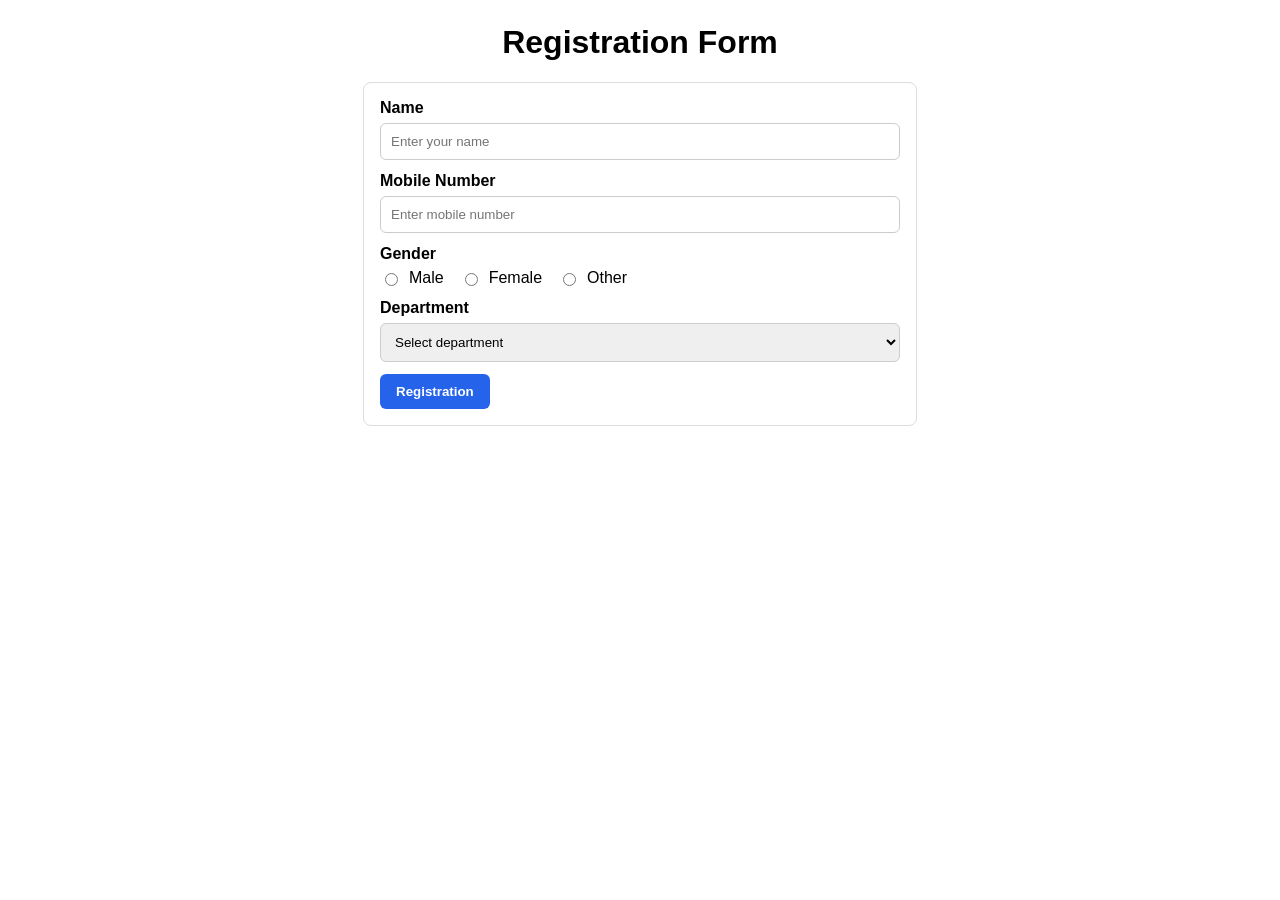
==== index.html @ bb6ff171 "Rename first copy to index.html" ====
<!doctype html>
<html lang="en">
<head>
  <meta charset="utf-8" />
  <meta name="viewport" content="width=device-width, initial-scale=1" />
  <title>Registration</title>
  <style>
    body { font-family: Arial, Helvetica, sans-serif; margin: 24px; }
    h1 { text-align: center; }
    form { max-width: 520px; padding: 16px; border: 1px solid #ddd; border-radius: 8px; margin: 0 auto; }
    .row { margin-bottom: 12px; }
    label { display: block; margin-bottom: 6px; font-weight: 600; }
    input[type="text"], input[type="tel"], select {
      width: 100%;
      padding: 10px;
      border: 1px solid #ccc;
      border-radius: 6px;
      box-sizing: border-box;
    }
    .gender-group { display: flex; gap: 16px; align-items: center; flex-wrap: wrap; }
    .gender-group label { display: inline-flex; gap: 8px; font-weight: 400; margin: 0; }
    button {
      padding: 10px 16px;
      border: 0;
      border-radius: 6px;
      background: #2563eb;
      color: white;
      cursor: pointer;
      font-weight: 700;
    }
    button:hover { background: #1d4ed8; }
  </style>
</head>
<body>
  <h1>Registration Form</h1>
  <form action="success.html" method="get">
    <div class="row">
      <label for="name">Name</label>
      <input id="name" name="name" type="text" placeholder="Enter your name" required />
    </div>
    <div class="row">
      <label for="mobile">Mobile Number</label>
      <input
        id="mobile"
        name="mobile"
        type="tel"
        inputmode="tel"
        placeholder="Enter mobile number"
        pattern="[0-9]{10}"
        title="Enter a 10-digit mobile number"
        required
      />
    </div>
    <div class="row">
      <label>Gender</label>
      <div class="gender-group" role="radiogroup" aria-label="Gender">
        <label><input type="radio" name="gender" value="Male" required /> Male</label>
        <label><input type="radio" name="gender" value="Female" /> Female</label>
        <label><input type="radio" name="gender" value="Other" /> Other</label>
      </div>
    </div>
    <div class="row">
      <label for="department">Department</label>
      <select id="department" name="department" required>
        <option value="" selected disabled>Select department</option>
        <option value="CSE">CSE</option>
        <option value="ECE">ECE</option>
        <option value="EEE">EEE</option>
        <option value="MECH">Mechanical</option>
        <option value="CIVIL">Civil</option>
      </select>
    </div>
    <button type="submit">Registration</button>
  </form>
</body>
</html>
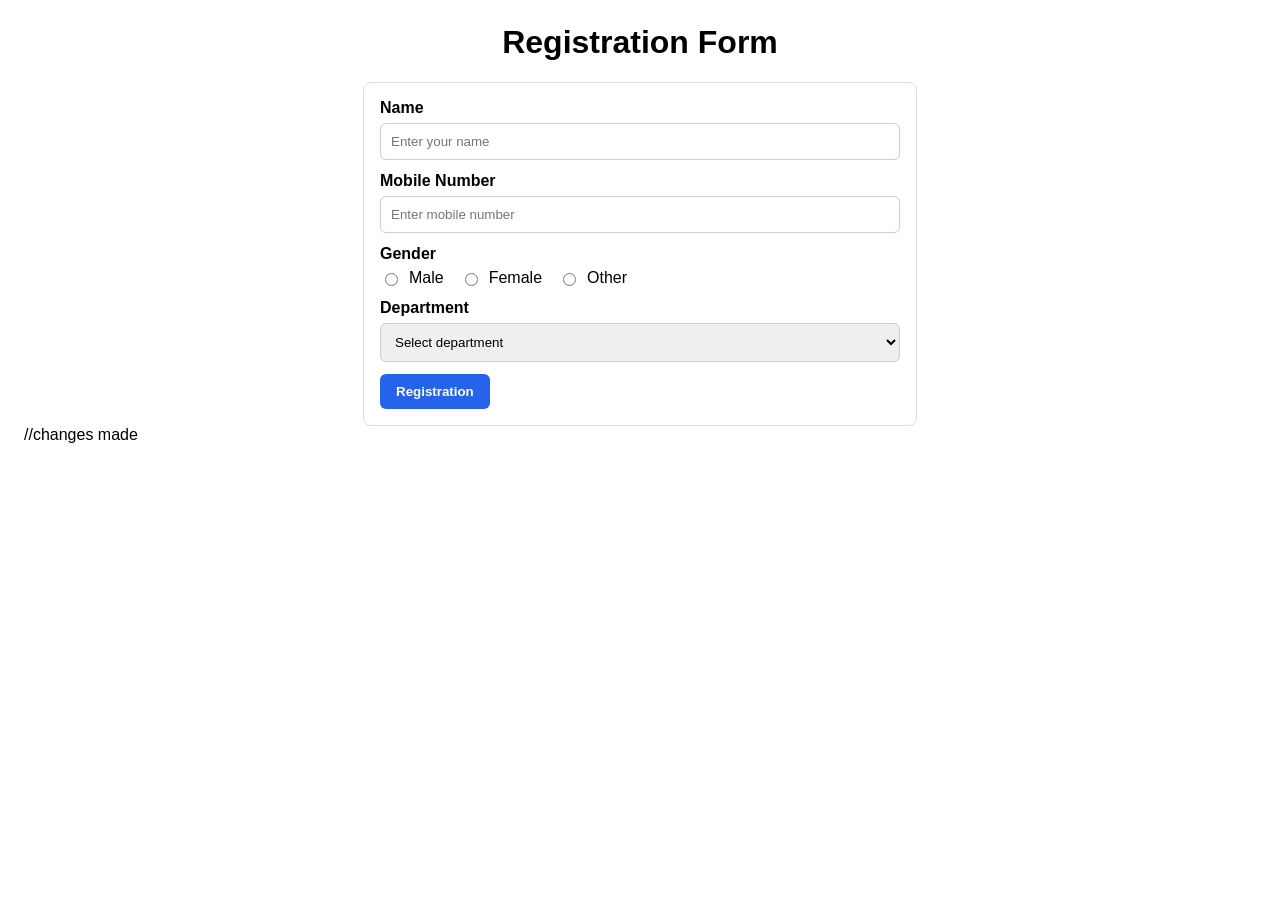
==== commit 20fdcf5b: "Update index.html added a comment line" ====
--- a/index.html
+++ b/index.html
@@ -1,76 +1,78 @@
-<!doctype html>
-<html lang="en">
-<head>
-  <meta charset="utf-8" />
-  <meta name="viewport" content="width=device-width, initial-scale=1" />
-  <title>Registration</title>
-  <style>
-    body { font-family: Arial, Helvetica, sans-serif; margin: 24px; }
-    h1 { text-align: center; }
-    form { max-width: 520px; padding: 16px; border: 1px solid #ddd; border-radius: 8px; margin: 0 auto; }
-    .row { margin-bottom: 12px; }
-    label { display: block; margin-bottom: 6px; font-weight: 600; }
-    input[type="text"], input[type="tel"], select {
-      width: 100%;
-      padding: 10px;
-      border: 1px solid #ccc;
-      border-radius: 6px;
-      box-sizing: border-box;
-    }
-    .gender-group { display: flex; gap: 16px; align-items: center; flex-wrap: wrap; }
-    .gender-group label { display: inline-flex; gap: 8px; font-weight: 400; margin: 0; }
-    button {
-      padding: 10px 16px;
-      border: 0;
-      border-radius: 6px;
-      background: #2563eb;
-      color: white;
-      cursor: pointer;
-      font-weight: 700;
-    }
-    button:hover { background: #1d4ed8; }
-  </style>
-</head>
-<body>
-  <h1>Registration Form</h1>
-  <form action="success.html" method="get">
-    <div class="row">
-      <label for="name">Name</label>
-      <input id="name" name="name" type="text" placeholder="Enter your name" required />
-    </div>
-    <div class="row">
-      <label for="mobile">Mobile Number</label>
-      <input
-        id="mobile"
-        name="mobile"
-        type="tel"
-        inputmode="tel"
-        placeholder="Enter mobile number"
-        pattern="[0-9]{10}"
-        title="Enter a 10-digit mobile number"
-        required
-      />
-    </div>
-    <div class="row">
-      <label>Gender</label>
-      <div class="gender-group" role="radiogroup" aria-label="Gender">
-        <label><input type="radio" name="gender" value="Male" required /> Male</label>
-        <label><input type="radio" name="gender" value="Female" /> Female</label>
-        <label><input type="radio" name="gender" value="Other" /> Other</label>
-      </div>
-    </div>
-    <div class="row">
-      <label for="department">Department</label>
-      <select id="department" name="department" required>
-        <option value="" selected disabled>Select department</option>
-        <option value="CSE">CSE</option>
-        <option value="ECE">ECE</option>
-        <option value="EEE">EEE</option>
-        <option value="MECH">Mechanical</option>
-        <option value="CIVIL">Civil</option>
-      </select>
-    </div>
-    <button type="submit">Registration</button>
-  </form>
-</body>
-</html>
+<!doctype html>
+<html lang="en">
+<head>
+  <meta charset="utf-8" />
+  <meta name="viewport" content="width=device-width, initial-scale=1" />
+  <title>Registration</title>
+  <link rel="stylesheet" href="style.css" />
+  <style>
+    body { font-family: Arial, Helvetica, sans-serif; margin: 24px; }
+    h1 { text-align: center; }
+    form { max-width: 520px; padding: 16px; border: 1px solid #ddd; border-radius: 8px; margin: 0 auto; }
+    .row { margin-bottom: 12px; }
+    label { display: block; margin-bottom: 6px; font-weight: 600; }
+    input[type="text"], input[type="tel"], select {
+      width: 100%;
+      padding: 10px;
+      border: 1px solid #ccc;
+      border-radius: 6px;
+      box-sizing: border-box;
+    }
+    .gender-group { display: flex; gap: 16px; align-items: center; flex-wrap: wrap; }
+    .gender-group label { display: inline-flex; gap: 8px; font-weight: 400; margin: 0; }
+    button {
+      padding: 10px 16px;
+      border: 0;
+      border-radius: 6px;
+      background: #2563eb;
+      color: white;
+      cursor: pointer;
+      font-weight: 700;
+    }
+    button:hover { background: #1d4ed8; }
+  </style>
+</head>
+<body>
+  <h1>Registration Form</h1>
+  <form action="success.html" method="get">
+    <div class="row">
+      <label for="name">Name</label>
+      <input id="name" name="name" type="text" placeholder="Enter your name" required />
+    </div>
+    <div class="row">
+      <label for="mobile">Mobile Number</label>
+      <input
+        id="mobile"
+        name="mobile"
+        type="tel"
+        inputmode="tel"
+        placeholder="Enter mobile number"
+        pattern="[0-9]{10}"
+        title="Enter a 10-digit mobile number"
+        required
+      />
+    </div>
+    <div class="row">
+      <label>Gender</label>
+      <div class="gender-group" role="radiogroup" aria-label="Gender">
+        <label><input type="radio" name="gender" value="Male" required /> Male</label>
+        <label><input type="radio" name="gender" value="Female" /> Female</label>
+        <label><input type="radio" name="gender" value="Other" /> Other</label>
+      </div>
+    </div>
+    <div class="row">
+      <label for="department">Department</label>
+      <select id="department" name="department" required>
+        <option value="" selected disabled>Select department</option>
+        <option value="CSE">CSE</option>
+        <option value="ECE">ECE</option>
+        <option value="EEE">EEE</option>
+        <option value="MECH">Mechanical</option>
+        <option value="CIVIL">Civil</option>
+      </select>
+    </div>
+    <button type="submit">Registration</button>
+  </form>
+</body>
+//changes made
+</html>
--- a/style.css
+++ b/style.css
@@ -0,0 +1,24 @@
+body { font-family: Arial, Helvetica, sans-serif; margin: 24px; }
+h1 { text-align: center; }
+form { max-width: 520px; padding: 16px; border: 1px solid #ddd; border-radius: 8px; margin: 0 auto; }
+.row { margin-bottom: 12px; }
+label { display: block; margin-bottom: 6px; font-weight: 600; }
+input[type="text"], input[type="tel"], select {
+  width: 100%;
+  padding: 10px;
+  border: 1px solid #ccc;
+  border-radius: 6px;
+  box-sizing: border-box;
+}
+.gender-group { display: flex; gap: 16px; align-items: center; flex-wrap: wrap; }
+.gender-group label { display: inline-flex; gap: 8px; font-weight: 400; margin: 0; }
+button {
+  padding: 10px 16px;
+  border: 0;
+  border-radius: 6px;
+  background: #2563eb;
+  color: white;
+  cursor: pointer;
+  font-weight: 700;
+}
+button:hover { background: #1d4ed8; }
